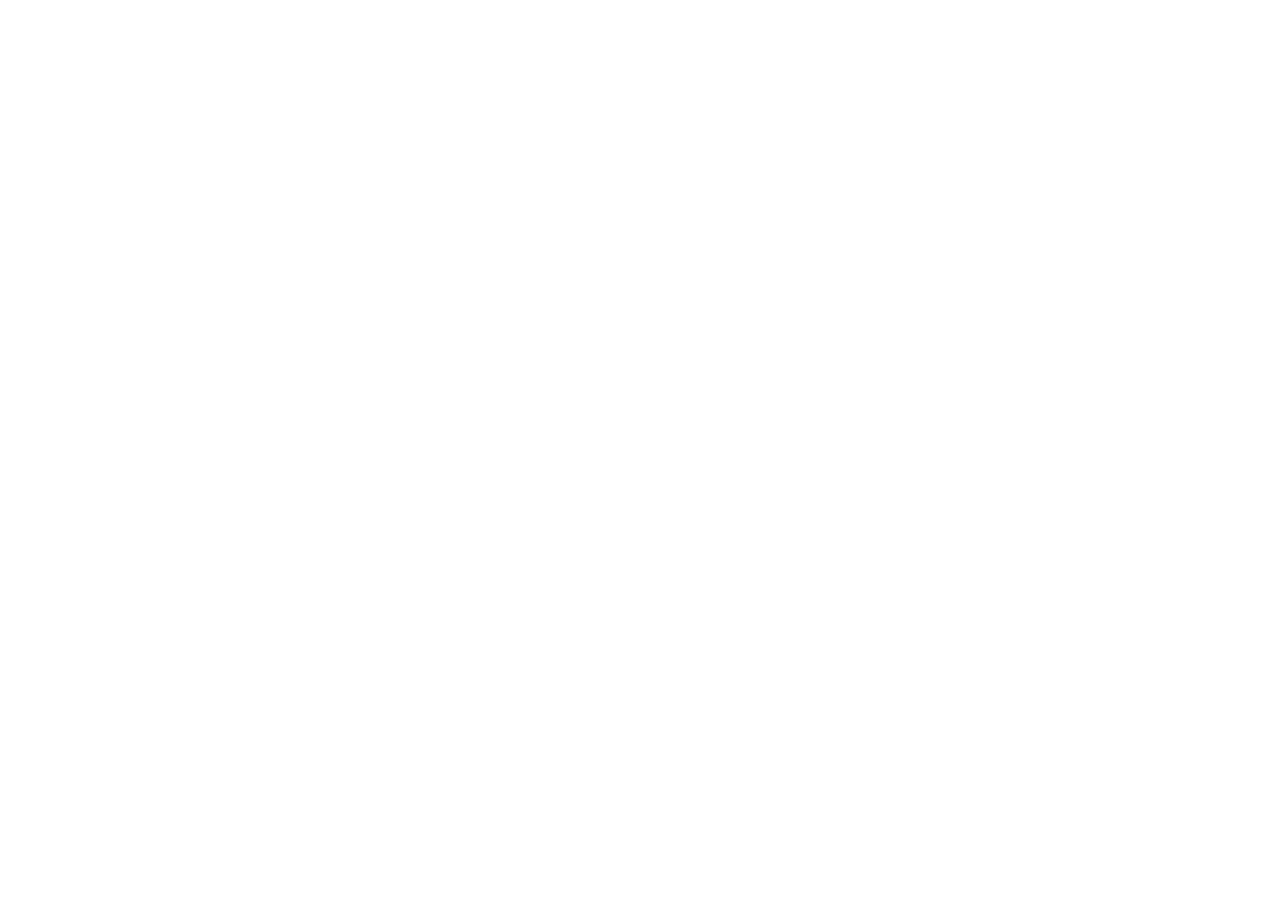
==== src/html/index.html @ 74254e25 "init" ====
<!DOCTYPE html>
<html lang="en">

<head>
  <meta charset="UTF-8">
  <meta name="viewport" content="width=device-width, initial-scale=1.0">
  <meta http-equiv="X-UA-Compatible" content="ie=edge">
  <link rel="stylesheet" href="css/style.css">
  <title>Teambit</title>
</head>

<body>

  <header></header>

  <main>

    <section id="section-1"></section>
    <section id="section-2"></section>
    <section id="section-3"></section>
    <section id="section-4"></section>
    <section id="section-5"></section>
    <section id="section-6"></section>
    <section id="section-7"></section>
    <section id="section-8"></section>

  </main>

  <footer></footer>


  <script src="js/main.js"></script>

</body>

</html>
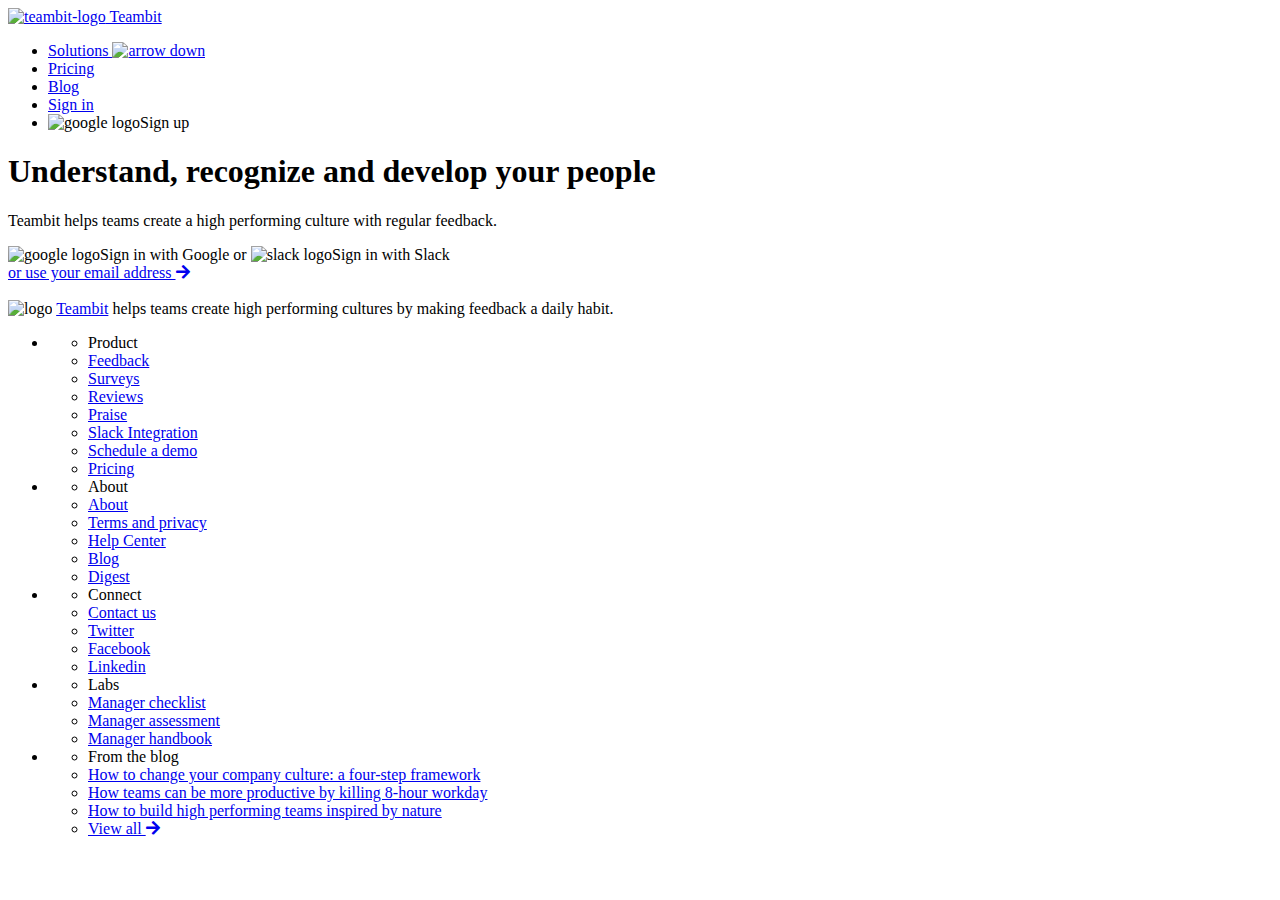
==== commit 45028c01: "header, section_1, footer completed" ====
--- a/src/html/index.html
+++ b/src/html/index.html
@@ -5,28 +5,165 @@
   <meta charset="UTF-8">
   <meta name="viewport" content="width=device-width, initial-scale=1.0">
   <meta http-equiv="X-UA-Compatible" content="ie=edge">
+  <link rel="stylesheet" href="https://cdnjs.cloudflare.com/ajax/libs/font-awesome/5.11.2/css/all.min.css">
   <link rel="stylesheet" href="css/style.css">
   <title>Teambit</title>
 </head>
 
 <body>
 
-  <header></header>
+  <header>
+
+    <nav>
+
+      <div class="header-logo">
+        <a href="#"><img id="logo" src="img/logo.svg" alt="teambit-logo"> Teambit</a>
+      </div>
+
+      <ul>
+        <li><a href="#">Solutions <img id="arrow" src="img/arrow.svg" alt="arrow down"></a></li>
+        <li><a href="#">Pricing</a></li>
+        <li><a href="#">Blog</a></li>
+        <li><a href="#">Sign in</a></li>
+        <li><a id="header-btn"><img class="btn-logo" src="img/google.svg" alt="google logo">Sign up</a></li>
+      </ul>
+
+    </nav>
+
+  </header>
+
+
+
 
   <main>
 
-    <section id="section-1"></section>
-    <section id="section-2"></section>
-    <section id="section-3"></section>
-    <section id="section-4"></section>
-    <section id="section-5"></section>
-    <section id="section-6"></section>
-    <section id="section-7"></section>
-    <section id="section-8"></section>
+    <section id="section-1">
+
+      <div class="sect_1-left">
+
+        <h1>Understand, recognize and develop your people</h1>
+
+        <p>Teambit helps teams create a high performing culture with regular feedback.</p>
+
+        <div class="sect_1-btns">
+          <a class="sect-btn"><img class="btn-logo" src="img/google.svg" alt="google logo">Sign in with Google</a>
+          <span>or</span>
+          <a class="sect-btn"><img class="btn-logo" src="img/slack.svg" alt="slack logo">Sign in with Slack</a>
+        </div>
+
+        <a href="#">or use your email address <i class="fas fa-arrow-right"></i></a>
+
+      </div>
+
+      <div class="sect_1-right">
+        <img src="img/illustration-main.jpg" alt="">
+      </div>
+
+    </section>
+
+
+    <section id="section-2">
+
+    </section>
+
+
+    <section id="section-3">
+
+    </section>
+
+
+    <section id="section-4">
+
+    </section>
+
+
+    <section id="section-5">
+
+    </section>
+
+
+    <section id="section-6">
+
+    </section>
+
+
+    <section id="section-7">
+
+    </section>
+
+
+    <section id="section-8">
+
+    </section>
+
 
   </main>
 
-  <footer></footer>
+
+
+  <footer>
+
+    <div class="left-footer">
+      <img id="footer-logo" src="img/logo.svg" alt="logo">
+      <span id="caption"><a id="capt-link" href="#">Teambit</a> helps teams create high performing cultures by making
+        feedback a
+        daily habit.</span>
+    </div>
+
+    <div class="right-footer">
+      <ul id="foot-ul">
+        <li>
+          <ul class="col">
+            <li class="li-title">Product</li>
+            <li><a href="#">Feedback</a></li>
+            <li><a href="#">Surveys</a></li>
+            <li><a href="#">Reviews</a></li>
+            <li><a href="#">Praise</a></li>
+            <li><a href="#">Slack Integration</a></li>
+            <li><a href="#">Schedule a demo</a></li>
+            <li><a href="#">Pricing</a></li>
+          </ul>
+        </li>
+        <li>
+          <ul class="col">
+            <li class="li-title">About</li>
+            <li><a href="#">About</a></li>
+            <li><a href="#">Terms and privacy</a></li>
+            <li><a href="#">Help Center</a></li>
+            <li><a href="#">Blog</a></li>
+            <li><a href="#">Digest</a></li>
+          </ul>
+        </li>
+        <li>
+          <ul class="col">
+            <li class="li-title">Connect</li>
+            <li><a href="#">Contact us</a></li>
+            <li><a href="#">Twitter</a></li>
+            <li><a href="#">Facebook</a></li>
+            <li><a href="#">Linkedin</a></li>
+          </ul>
+        </li>
+        <li>
+          <ul class="col">
+            <li class="li-title">Labs</li>
+            <li><a href="#">Manager checklist</a></li>
+            <li><a href="#">Manager assessment</a></li>
+            <li><a href="#">Manager handbook</a></li>
+          </ul>
+        </li>
+        <li>
+          <ul class="col">
+            <li class="li-title">From the blog</li>
+            <li><a href="#">How to change your company culture: a four-step framework</a></li>
+            <li><a href="#">How teams can be more productive by killing 8-hour workday</a></li>
+            <li><a href="#">How to build high performing teams inspired by nature</a></li>
+            <li><a href="#">View all <i class="fas fa-arrow-right"></i></a></li>
+          </ul>
+        </li>
+      </ul>
+    </div>
+
+  </footer>
 
 
   <script src="js/main.js"></script>
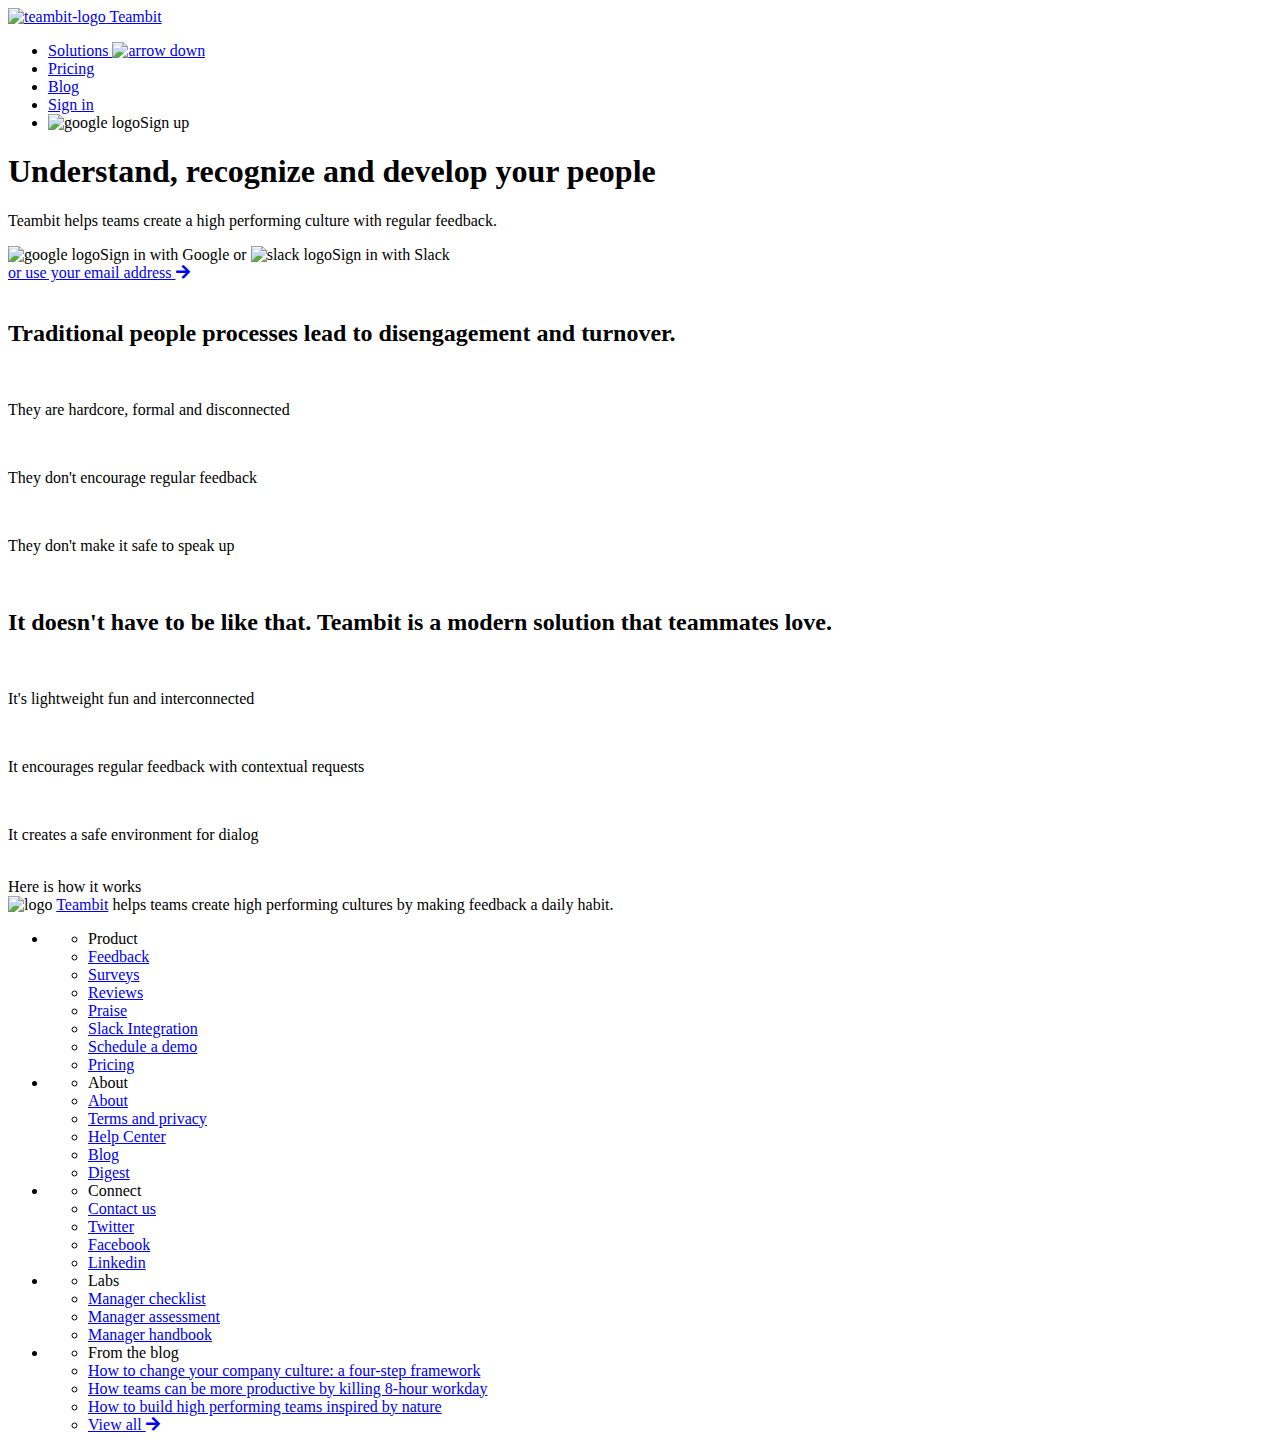
==== commit a4460357: "section2, section3 completed" ====
--- a/src/html/index.html
+++ b/src/html/index.html
@@ -64,10 +64,77 @@
 
     <section id="section-2">
 
+      <div class="sect_2-cont">
+
+        <h2>Traditional people processes lead to disengagement and turnover.</h2>
+
+        <div class="sect_2-cols">
+
+          <div class="col">
+            <img src="img/hardcore.png" alt="">
+            <p>They are hardcore,
+              formal and disconnected</p>
+          </div>
+
+          <div class="col">
+            <img src="img/nofeedback.png" alt="">
+            <p>They don't encourage
+              regular feedback</p>
+          </div>
+
+          <div class="col">
+            <img src="img/notsafe.png" alt="">
+            <p>They don't make it
+              safe to speak up</p>
+          </div>
+
+        </div>
+
+        <div class="before">
+          <img src="img/before.png" alt="">
+        </div>
+
+      </div>
+
+
     </section>
 
 
     <section id="section-3">
+
+      <div class="sect_3-cont">
+
+        <h2>It doesn't have to be like that. Teambit is a modern solution that teammates love.</h2>
+
+        <div class="sect_3-cols">
+
+          <div class="col">
+            <img src="img/lightweight.png" alt="">
+            <p>It's lightweight
+              fun and interconnected</p>
+          </div>
+
+          <div class="col">
+            <img src="img/feedbacksuggestions.png" alt="">
+            <p>It encourages regular
+              feedback with contextual requests</p>
+          </div>
+
+          <div class="col">
+            <img src="img/safe.png" alt="">
+            <p>It creates a safe
+              environment for dialog</p>
+          </div>
+        </div>
+
+        <div class="after">
+          <img src="img/after.png" alt="">
+        </div>
+
+        <span>Here is how it works</span>
+
+      </div>
+
 
     </section>
 
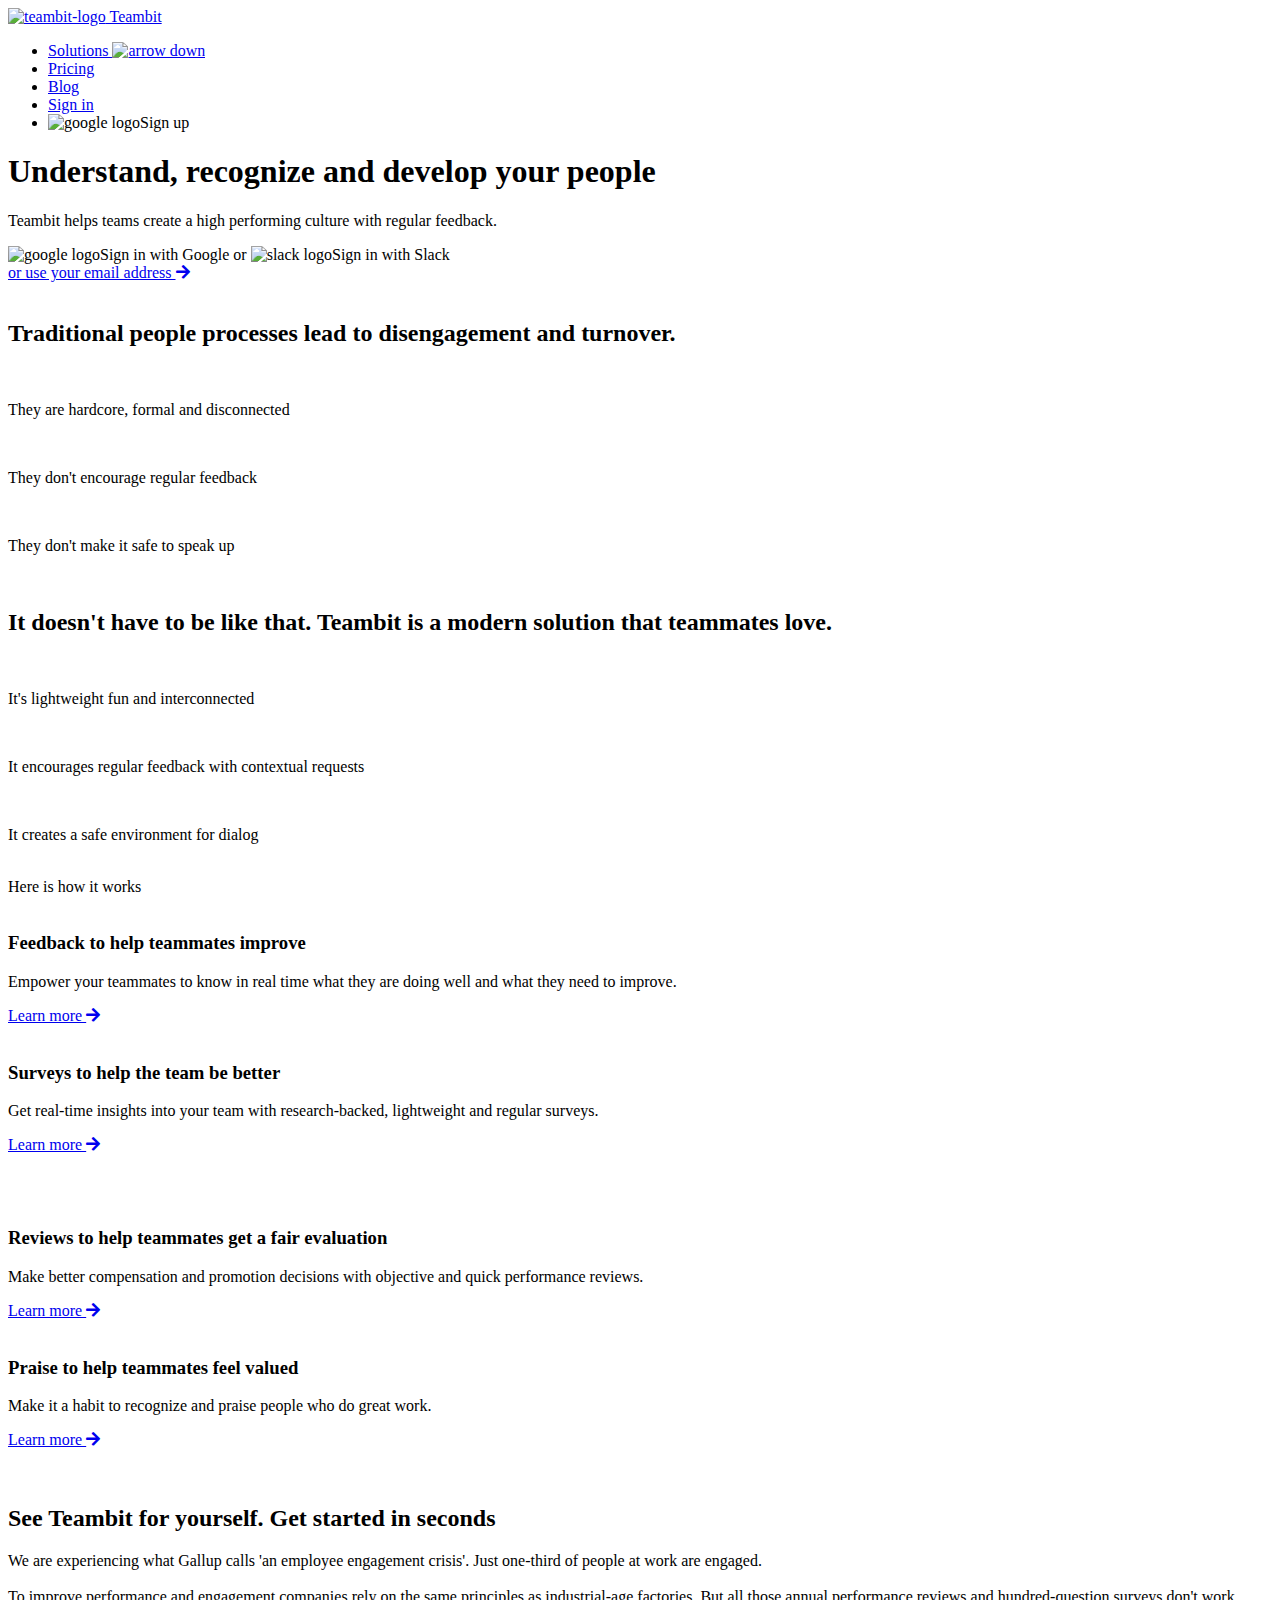
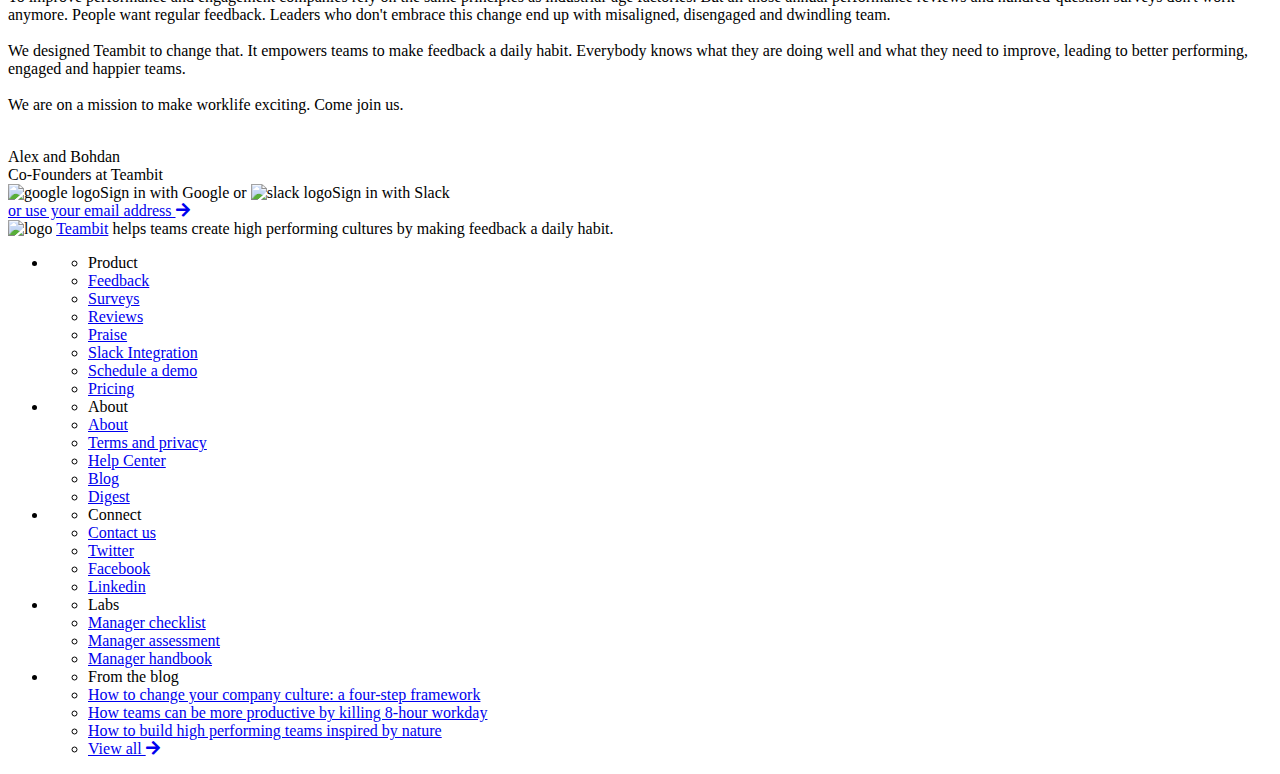
==== commit 77dffdb9: "sections 4-8 completed" ====
--- a/src/html/index.html
+++ b/src/html/index.html
@@ -45,7 +45,7 @@
 
         <p>Teambit helps teams create a high performing culture with regular feedback.</p>
 
-        <div class="sect_1-btns">
+        <div class="btns">
           <a class="sect-btn"><img class="btn-logo" src="img/google.svg" alt="google logo">Sign in with Google</a>
           <span>or</span>
           <a class="sect-btn"><img class="btn-logo" src="img/slack.svg" alt="slack logo">Sign in with Slack</a>
@@ -141,26 +141,132 @@
 
     <section id="section-4">
 
+      <div class="sec_4-left left">
+        <img src="img/employee-feedback.jpg" alt="">
+      </div>
+
+      <div class="sec_4-right right">
+        <div class="mid-sect">
+          <h3>Feedback to help teammates improve</h3>
+          <p>Empower your teammates to know in real time what they are doing well and what they need to improve.</p>
+          <a href="#">Learn more <i class="fas fa-arrow-right"></i></a>
+          <div class="mid-sect-img">
+            <img src="img/communication.jpg" alt="">
+          </div>
+        </div>
+      </div>
+
+
+
     </section>
 
 
     <section id="section-5">
 
+      <div class="sec_5-left left">
+        <div class="mid-sect">
+          <h3>Surveys to help the team be better</h3>
+          <p>Get real-time insights into your team with research-backed, lightweight and regular surveys.</p>
+          <a href="#">Learn more <i class="fas fa-arrow-right"></i></a>
+          <div class="mid-sect-img">
+            <img src="img/insights.jpg" alt="">
+          </div>
+        </div>
+      </div>
+
+      <div class="sec_5-right right">
+        <img src="img/employee-survey.jpg" alt="">
+      </div>
+
     </section>
 
 
     <section id="section-6">
 
+      <div class="sec_6-left left">
+        <img src="img/performance-review.jpg" alt="">
+      </div>
+
+      <div class="sec_6-right right">
+        <div class="mid-sect">
+          <h3>Reviews to help teammates get a fair evaluation</h3>
+          <p>Make better compensation and promotion decisions with objective and quick performance reviews.</p>
+          <a href="#">Learn more <i class="fas fa-arrow-right"></i></a>
+          <div class="mid-sect-img">
+            <img src="img/review.jpg" alt="">
+          </div>
+        </div>
+      </div>
+
     </section>
 
 
     <section id="section-7">
 
+      <div class="sec_7-left left">
+        <div class="mid-sect">
+          <h3>Praise to help teammates feel valued</h3>
+          <p>Make it a habit to recognize and praise people who do great work.</p>
+          <a href="#">Learn more <i class="fas fa-arrow-right"></i></a>
+          <div class="mid-sect-img">
+            <img src="img/recognition.jpg" alt="">
+          </div>
+        </div>
+      </div>
+
+      <div class="sec_7-right right">
+        <img src="img/employee-recognition.jpg" alt="">
+      </div>
+
     </section>
 
 
     <section id="section-8">
-
+      <div class="sect_8-cont">
+        <h2>See Teambit for yourself.
+          Get started in seconds <img id="sect_8-title-img" src="img/party.svg" alt=""></h2>
+        <div class="sect_8-box">
+          <p>
+            We are experiencing what Gallup calls 'an employee engagement crisis'. Just one-third of people at work
+            are engaged.
+            <br>
+            <br>
+            To improve performance and engagement companies rely on the same principles as industrial-age
+            factories. But all those annual performance reviews and hundred-question surveys don't work anymore.
+            People want regular feedback. Leaders who don't embrace this change end up with misaligned, disengaged
+            and dwindling team.
+            <br>
+            <br>
+            We designed Teambit to change that. It empowers teams to make feedback a daily habit. Everybody knows
+            what they are doing well and what they need to improve, leading to better performing, engaged and
+            happier teams.
+            <br>
+            <br>
+            We are on a mission to make worklife exciting. Come join us.
+          </p>
+
+          <div class="ids">
+            <div class="photos">
+              <img src="img/alex.png" alt="">
+              <img src="img/bohdan.png" alt="">
+            </div>
+            <div class="capts">
+              <span id="names">Alex and Bohdan</span>
+              <br>
+              <span id="titles">Co-Founders at Teambit</span>
+            </div>
+          </div>
+
+        </div>
+
+        <div class="btns">
+          <a class="sect-btn"><img class="btn-logo" src="img/google.svg" alt="google logo">Sign in with Google</a>
+          <span>or</span>
+          <a class="sect-btn"><img class="btn-logo" src="img/slack.svg" alt="slack logo">Sign in with Slack</a>
+        </div>
+
+        <a href="#">or use your email address <i class="fas fa-arrow-right"></i></a>
+      </div>
     </section>
 
 
